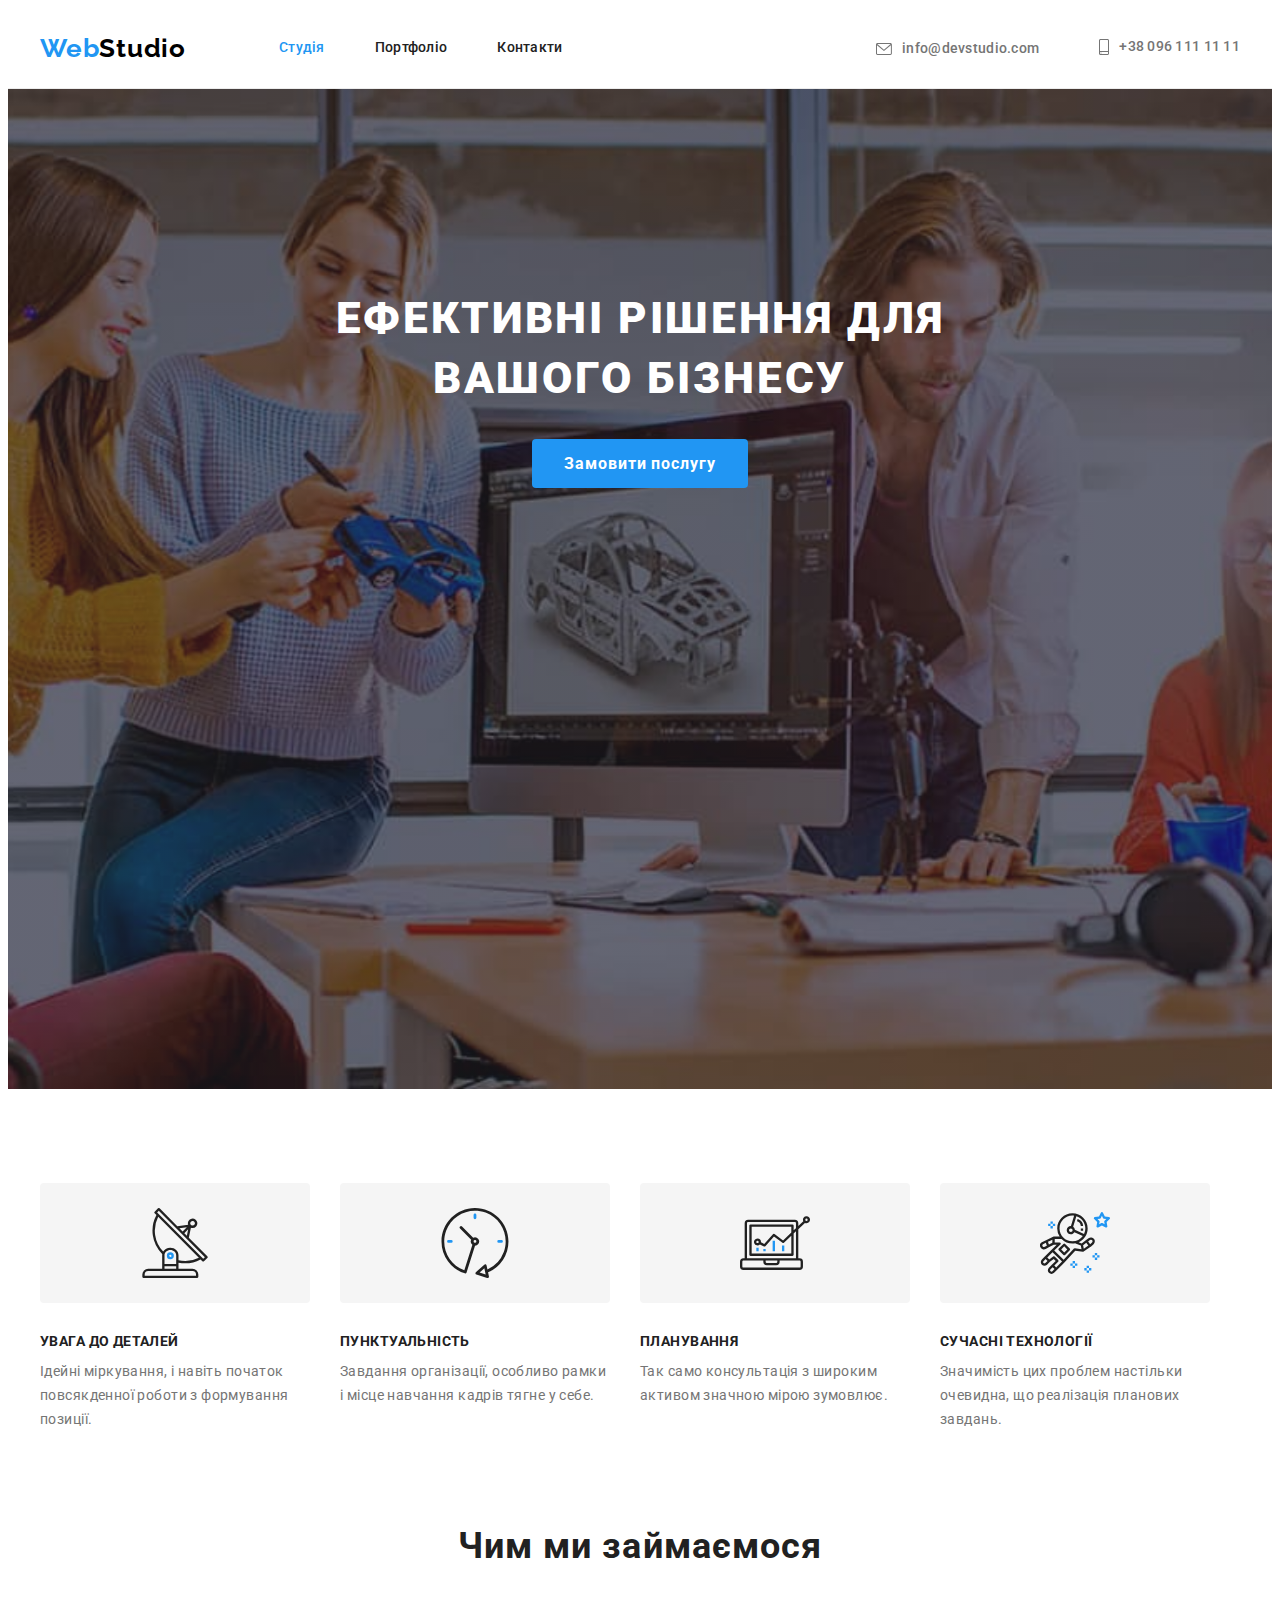
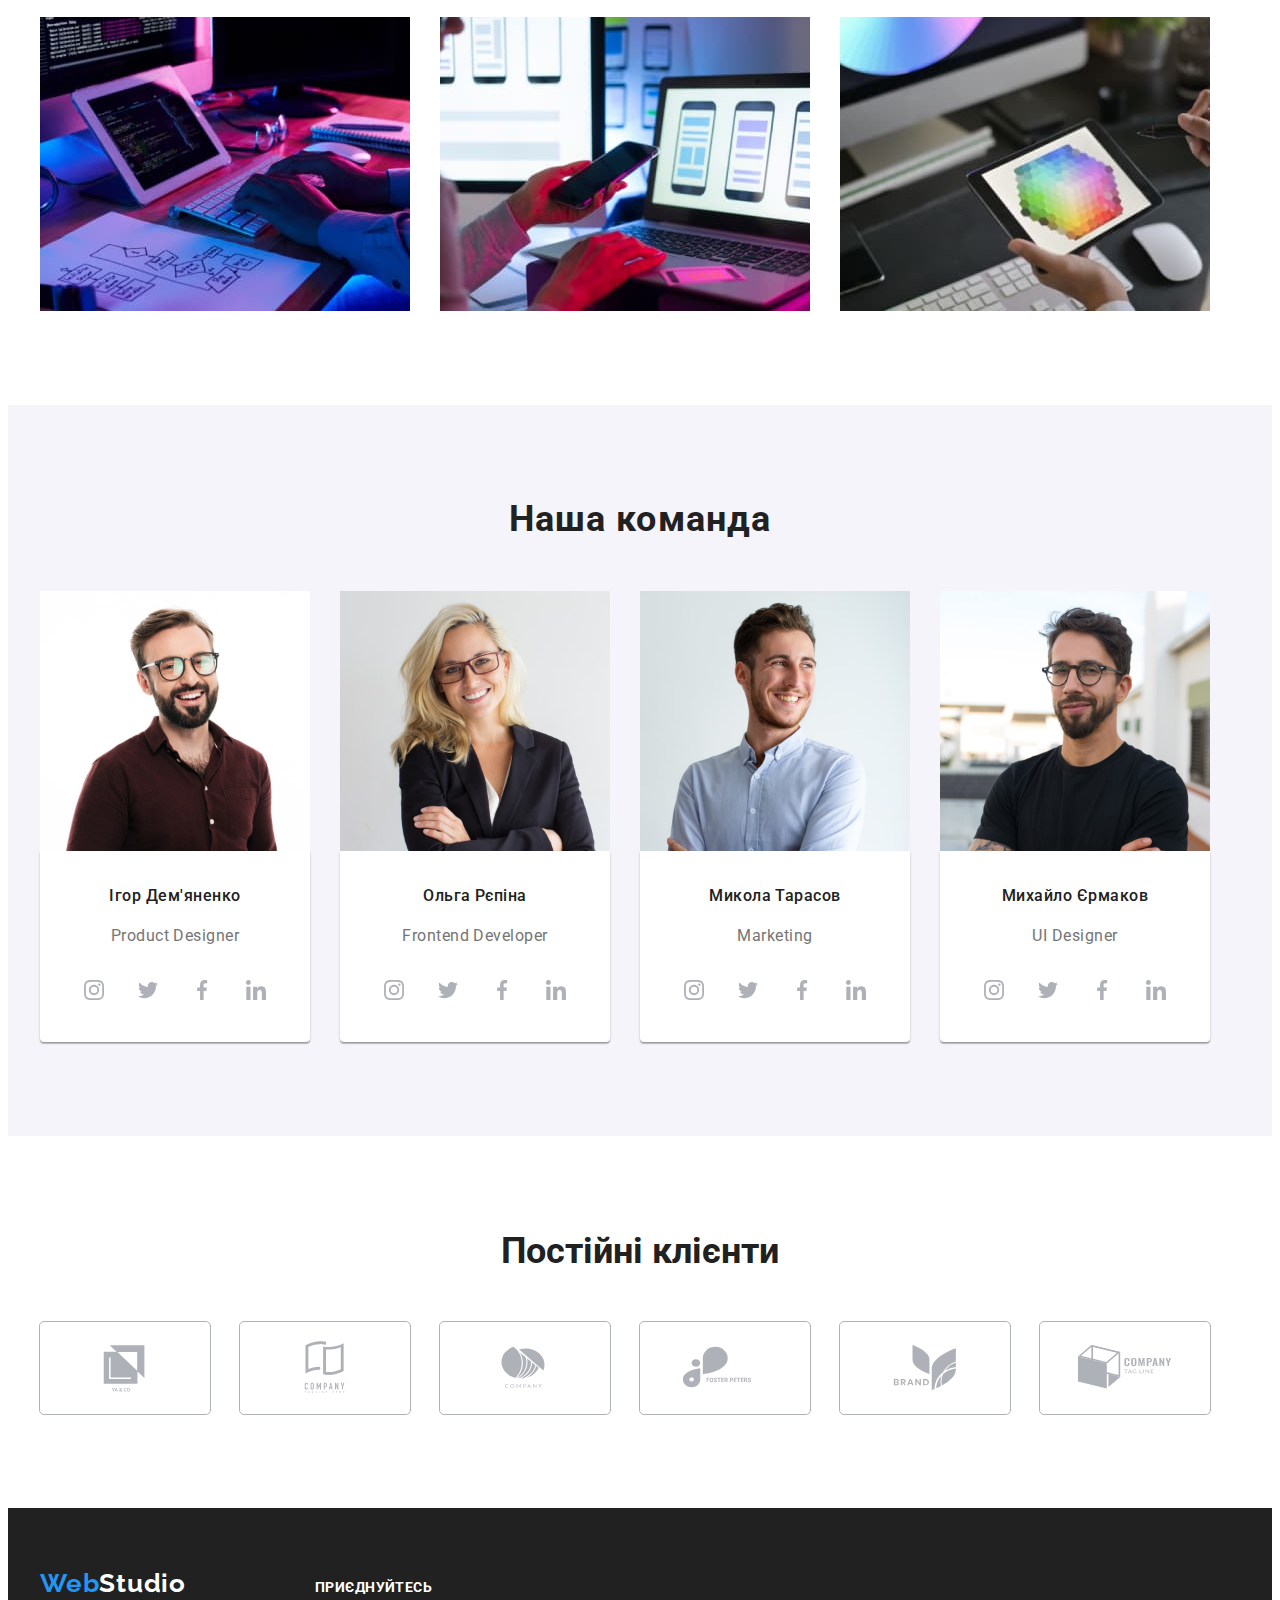
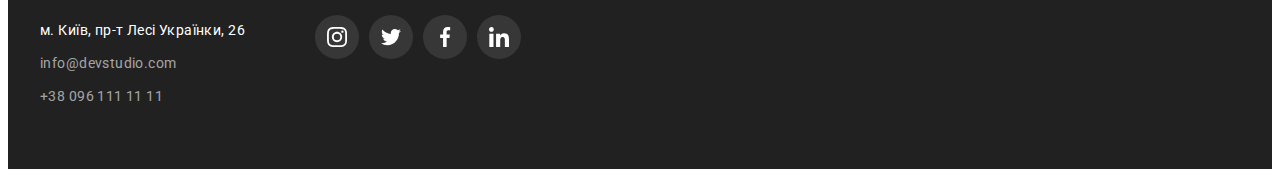
==== index.html @ 2633cb0b "Initial commit" ====
<!DOCTYPE html>
<html lang="uk">
<head>
    <meta charset="UTF-8">
    <meta http-equiv="X-UA-Compatible" content="IE=edge">
    <meta name="viewport" content="width=device-width, initial-scale=1.0">
    <title>Document</title>
    <link rel="stylesheet" href="https://cdnjs.cloudflare.com/ajax/libs/modern-normalize/1.1.0/modern-normalize.min.css"
    integrity="sha512-wpPYUAdjBVSE4KJnH1VR1HeZfpl1ub8YT/NKx4PuQ5NmX2tKuGu6U/JRp5y+Y8XG2tV+wKQpNHVUX03MfMFn9Q=="
    crossorigin="anonymous" referrerpolicy="no-referrer" />
    <link rel="preconnect" href="https://fonts.googleapis.com">
    <link rel="preconnect" href="https://fonts.gstatic.com" crossorigin>
    <link href="https://fonts.googleapis.com/css2?family=Raleway:wght@700&family=Roboto:wght@400;500;700;900&display=swap" rel="stylesheet">
    <link rel="stylesheet" href="./css/style.css">
</head>
<body >

     <!-------------Header------------->
 <header class="header">
    <div class="header-container container">
    
     <a class="logo link" href="./index.html">Web<span class="logo-header">Studio</span></a>
    <nav>    
    <ul class="site-nav">
     <li><a href="./index.html"  class="link current">Студія</a></li>
     <li><a href="./portfolio.html" class="link ">Портфоліо</a></li>
     <li><a href="" class="link">Контакти</a></li>
    </ul>
    </nav>  
   
     <ul class="auth-nav">
    <li class="auth-nav-icon  auth-header">
      <a class="auth-mail link  auth-header" href="mailto:info@devstudio.com">
         <svg class="auth-nav-icon" width="16" height="12">
        <use href="./images/icons.svg.svg#icon-mail"></use>
      </svg>
        info@devstudio.com</a>
    </li>
    <li class="auth-header">
       <a class="auth-tel link " href="tel:380961111111">
         <svg class="auth-nav-icon" width="10" height="16">
        <use href="./images/icons.svg.svg#icon-smartphone"></use>
      </svg>
        +38 096 111 11 11</a>
      </li>
   </ul>
     </div>
     </header>

 <main>
<!---------- hero------------->

 <section class="hero section ">
    <div class="container">
    <h1 class="hero-title">Ефективні рішення для вашого бізнесу</h1>
    <button type="button" class="button">Замовити послугу</button>
    </div>
 </section>
 

  
 <!--------Features------->
 <section class="features section">
    <div class=" container">
    <h2 class="visually-hidden">Особливості</h2>
    <ul  class="features-container">

      
     <li class="">
            <div class="list-item">
              <svg class="" width="70" height="70">
                <use href="./images/icons.svg.svg#icon-antenna"></use>
              </svg>
            </div>
            <h3 class="features-heading">УВАГА ДО ДЕТАЛЕЙ</h3>
            <p class="features-paragraf">Ідейні міркування, і навіть початок повсякденної роботи з формування позиції.</p>
          </li>
    
     <li class="">
          <div class="list-item">
              <svg class="" width="70" height="70">
                <use href="./images/icons.svg.svg#icon-clock"></use>
              </svg>
            </div>
            <h3 class="features-heading">ПУНКТУАЛЬНІСТЬ</h3>
             <p class="features-paragraf">Завдання організації, особливо рамки і місце навчання кадрів тягне у себе.</p>
        </li>

        <li class="">
          <div class="list-item">
              <svg class="" width="70" height="70">
                <use href="./images/icons.svg.svg#icon-diagram"></use>
              </svg>
            </div>
            <h3 class="features-heading">ПЛАНУВАННЯ</h3>
            <p class="features-paragraf">Так само консультація з широким активом значною мірою зумовлює.</p>
        </li>

        <li class=""> 
          <div class="list-item">
              <svg class="" width="70" height="70">
                <use href="./images/icons.svg.svg#icon-astronaut"></use>
              </svg>
            </div>
           <h3 class="features-heading">СУЧАСНІ ТЕХНОЛОГІЇ </h3> 
        <p class="features-paragraf">Значимість цих проблем настільки очевидна, що реалізація планових завдань.</p>
    </li>
    </ul>
</div>
</section>
   
<!----------Techology----------->
 <section class="technology section">
    <div class="container">
<h2 class="section-title">Чим ми займаємося</h2>
<ul class="technology-style">
 <li> <img src="./images/technology/about-1.jpg" alt="технології" width="370"></li>
 <li> <img src="./images/technology/about-2.jpg" alt="технології" width="370"> </li>
 <li> <img src="./images/technology/about-3.jpg" alt="технології" width="370"></li>
</ul>
</div>
</section>



<!--------------Team----------->
<section class="team section ">
    <div class="container">
   <h2 class="section-title">Наша команда</h2>
<ul class="card-set">
    <li class="card-set-item">
     <img src="./images/team/team-1.jpg" alt="член команди" width="270"> 
    <div class="team-wrapper">   
    <h3 class="team-name">Ігор Дем'яненко</h3>
    <p class="team-paragraf" lang="en">Product Designer</p>
      <ul class="socials list">
                <li class="socials-item">
                  <a
                    class="social-links link"
                    href="https://instagram.com"
                    target="_blank"
                    rel="noopener noreferrer"
                    aria-label="Instagram icon"
                  >
                  <svg class="social-icon" width="20" height="20">
                    <use href="./images/icons.svg.svg#icon-instagram"></use>
                  </svg>
                  </a>
                </li>
                <li class="socials-item">
                  <a
                    class="social-links link"
                    href="https://twitter.com"
                    aria-label="Twitter"
                    target="_blank"
                    rel="noopener noreferrer"
                  >
                  <svg class="social-icon" width="20" height="20">
                    <use href="./images/icons.svg.svg#icon-twitter-1"></use>
                  </svg>
                  </a>
                </li>
                <li class="socials-item">
                  <a
                    class="social-links link"
                    href="https://facebook.com"
                    aria-label="Facebook"
                    target="_blank"
                    rel="noopener noreferrer"
                  > 
                  <svg class="social-icon" width="20" height="20">
                    <use href="./images/icons.svg.svg#icon-facebook"></use>
                  </svg>
                  </a>
                </li>
                <li class="socials-item">
                  <a
                    class="social-links link"
                    href="https://linkedin.com"
                    aria-label="LinkedIn"
                    target="_blank"
                    rel="noopener noreferrer"
                  > 
                  <svg class="social-icon" width="20" height="20">
                    <use href="./images/icons.svg.svg#icon-linkedin"></use>
                  </svg>
                  </a>
                </li>
              </ul>
              </div>
            </li>
     <li class="card-set-item"> 
        <img src="./images/team/team-2.jpg" alt="член команди" width="270">
    <div class="team-wrapper">
         <h3  class="team-name">Ольга Рєпіна</h3>
        <p class="team-paragraf" lang="en">Frontend Developer</p>
        <ul class="socials list">
                <li class="socials-item">
                  <a
                    class="social-links link"
                    href="https://instagram.com"
                    target="_blank"
                    rel="noopener noreferrer"
                    aria-label="Instagram icon"
                  >
                  <svg class="social-icon" width="20" height="20">
                    <use href="./images/icons.svg.svg#icon-instagram"></use>
                  </svg>
                  </a>
                </li>
                <li class="socials-item">
                  <a
                    class="social-links link"
                    href="https://twitter.com"
                    aria-label="Twitter"
                    target="_blank"
                    rel="noopener noreferrer"
                  >
                  <svg class="social-icon" width="20" height="20">
                    <use href="./images/icons.svg.svg#icon-twitter-1"></use>
                  </svg>
                  </a>
                </li>
                <li class="socials-item">
                  <a
                    class="social-links link"
                    href="https://facebook.com"
                    aria-label="Facebook"
                    target="_blank"
                    rel="noopener noreferrer"
                  > 
                  <svg class="social-icon" width="20" height="20">
                    <use href="./images/icons.svg.svg#icon-facebook"></use>
                  </svg>
                  </a>
                </li>
                <li class="socials-item">
                  <a
                    class="social-links link"
                    href="https://linkedin.com"
                    aria-label="LinkedIn"
                    target="_blank"
                    rel="noopener noreferrer"
                  > 
                  <svg class="social-icon" width="20" height="20">
                    <use href="./images/icons.svg.svg#icon-linkedin"></use>
                  </svg>
                  </a>
                </li>
              </ul>
      </div>
     </li>

    <li class="card-set-item"> 
    <img src="./images/team/team-3.jpg" alt="член команди" width="270">
    <div class="team-wrapper">
    <h3  class="team-name">Микола Тарасов</h3>
    <p class="team-paragraf" lang="en">Marketing</p>
    <ul class="socials list">
                <li class="socials-item">
                  <a
                    class="social-links link"
                    href="https://instagram.com"
                    target="_blank"
                    rel="noopener noreferrer"
                    aria-label="Instagram icon"
                  >
                  <svg class="social-icon" width="20" height="20">
                    <use href="./images/icons.svg.svg#icon-instagram"></use>
                  </svg>
                  </a>
                </li>
                <li class="socials-item">
                  <a
                    class="social-links link"
                    href="https://twitter.com"
                    aria-label="Twitter"
                    target="_blank"
                    rel="noopener noreferrer"
                  >
                  <svg class="social-icon" width="20" height="20">
                    <use href="./images/icons.svg.svg#icon-twitter-1"></use>
                  </svg>
                  </a>
                </li>
                <li class="socials-item">
                  <a
                    class="social-links link"
                    href="https://facebook.com"
                    aria-label="Facebook"
                    target="_blank"
                    rel="noopener noreferrer"
                  > 
                  <svg class="social-icon" width="20" height="20">
                    <use href="./images/icons.svg.svg#icon-facebook"></use>
                  </svg>
                  </a>
                </li>
                <li class="socials-item">
                  <a
                    class="social-links link"
                    href="https://linkedin.com"
                    aria-label="LinkedIn"
                    target="_blank"
                    rel="noopener noreferrer"
                  > 
                  <svg class="social-icon" width="20" height="20">
                    <use href="./images/icons.svg.svg#icon-linkedin"></use>
                  </svg>
                  </a>
                </li>
              </ul>
    </div>
    </li>

   <li class="card-set-item">
        <img src="./images/team/team-4.jpg" alt="член команди" width="270">
       <div class="team-wrapper">
         <h3  class="team-name">Михайло Єрмаков</h3>
        <p class="team-paragraf" lang="en">UI Designer</p>
        <ul class="socials list">
                <li class="socials-item">
                  <a
                    class="social-links link"
                    href="https://instagram.com"
                    target="_blank"
                    rel="noopener noreferrer"
                    aria-label="Instagram icon"
                  >
                  <svg class="social-icon" width="20" height="20">
                    <use href="./images/icons.svg.svg#icon-instagram"></use>
                  </svg>
                  </a>
                </li>
                <li class="socials-item">
                  <a
                    class="social-links link"
                    href="https://twitter.com"
                    aria-label="Twitter"
                    target="_blank"
                    rel="noopener noreferrer"
                  >
                  <svg class="social-icon" width="20" height="20">
                    <use href="./images/icons.svg.svg#icon-twitter-1"></use>
                  </svg>
                  </a>
                </li>
                <li class="socials-item">
                  <a
                    class="social-links link"
                    href="https://facebook.com"
                    aria-label="Facebook"
                    target="_blank"
                    rel="noopener noreferrer"
                  > 
                  <svg class="social-icon" width="20" height="20">
                    <use href="./images/icons.svg.svg#icon-facebook"></use>
                  </svg>
                  </a>
                </li>
                <li class="socials-item">
                  <a
                    class="social-links link"
                    href="https://linkedin.com"
                    aria-label="LinkedIn"
                    target="_blank"
                    rel="noopener noreferrer"
                  > 
                  <svg class="social-icon" width="20" height="20">
                    <use href="./images/icons.svg.svg#icon-linkedin"></use>
                  </svg>
                  </a>
                </li>
              </ul>
       </div>
    </li>
  </ul>
</div>
</section>

 <!---------------Logo--------------->
  <section class="section">
    <div class="container" >
      <h2 class="logo-title">Постійні клієнти</h2>
      <ul class="logo-icon" >

      <li class="icons-logo">
        <a class="icons-link" href="">
        <svg class="" width="106" height="60">
          <use href="./images/icons.svg.svg#icon-Logo-1"></use>
        </svg>
      </a>
      </li>
      <li class="icons-logo"><a class="icons-link" href="">
         <svg class="" width="106" height="60">
          <use href="./images/icons.svg.svg#icon-Logo-2"></use>
        </svg>
      </a>
      </li>
      <li class="icons-logo"> <a class="icons-link" href="">
         <svg class="" width="106" height="60">
          <use href="./images/icons.svg.svg#icon-Logo-3"></use>
        </svg>
      </a>
      </li>
      <li class="icons-logo"><a class="icons-link" href="">
         <svg class="" width="106" height="60">
          <use href="./images/icons.svg.svg#icon-Logo-4"></use>
        </svg>
      </a>
      </li>
      <li class="icons-logo"> <a class="icons-link" href="">
         <svg class="" width="106" height="60">
          <use href="./images/icons.svg.svg#icon-Logo-5"></use>
        </svg>
      </a>
      </li>
      <li class="icons-logo"> <a class="icons-link" href="">
         <svg class="" width="106" height="60">
          <use href="./images/icons.svg.svg#icon-Logo-6"></use>
        </svg>
      </a>
      </li>
    </ul>
    </div>
  </section>

</main>



<!-------------Footer---------------->

    <footer class="footer">
     <div class="container social-container">
    <div class="footer-section">
      <div class="footer-logo">
    <a class="logo logo-footer link" href="./index.html">Web<span class="logo-studio link">Studio</span></a>
    </div>
     <address class="address">
    <ul>
            <li class="footer-address"><a class="address-name link" href="">м. Київ, пр-т Лесі Українки, 26</a> </li>
            <li class="footer-address"><a class="address-mail link" href="mailto:info@devstudio.com">info@devstudio.com</a> </li>
            <li class="footer-address"> <a class="address-tel link" href="tel:380961111111">+38 096 111 11 11</a></li>
    </ul>
    </address>
    </div>
 
<div class="footer-social">
<h2 class="socials-title">Приєднуйтесь</h2>
<ul class="socials list socials-list ">
      <li class="socials-item">
                  <a
                    class="social-link link"
                    href="https://instagram.com"
                    target="_blank"
                    rel="noopener noreferrer"
                    aria-label="Instagram icon"
                  >
                  <svg class="social-icon" width="20" height="20">
                    <use href="./images/icons.svg.svg#icon-instagram"></use>
                  </svg>
                  </a>
                </li>
                <li class="socials-item">
                  <a
                    class="social-link link"
                    href="https://twitter.com"
                    aria-label="Twitter"
                    target="_blank"
                    rel="noopener noreferrer"
                  >
                  <svg class="social-icon" width="20" height="20">
                    <use href="./images/icons.svg.svg#icon-twitter-1"></use>
                  </svg>
                  </a>
                </li>
                <li class="socials-item">
                  <a
                    class="social-link link"
                    href="https://facebook.com"
                    aria-label="Facebook"
                    target="_blank"
                    rel="noopener noreferrer"
                  > 
                  <svg class="social-icon" width="20" height="20">
                    <use href="./images/icons.svg.svg#icon-facebook"></use>
                  </svg>
                  </a>
                </li>
                <li class="socials-item">
                  <a
                    class="social-link link"
                    href="https://linkedin.com"
                    aria-label="LinkedIn"
                    target="_blank"
                    rel="noopener noreferrer"
                  > 
                  <svg class="social-icon" width="20" height="20">
                    <use href="./images/icons.svg.svg#icon-linkedin"></use>
                  </svg>
                  </a>
                </li>
              </ul>
</div>
</div>
</footer>
</body>
</html>
---- css/style.css ----
:root {
    /******Text-color*********/
--title-text-color: #212121;
--white-color: #FFFFFF;
--paragraf-color: #757575;
--primary-accent-color:#2196F3;
--second-background-color: #2F303A;
--other-backround-color:#F5F4FA;
--primary-background-color: #F5F5F5;
--text-color: #000000;




/**********Others**********/
--indent:30px;
--items:4;
--socials-svg-color:#AFB1B8;
--socials-svg-bg-color: rgba(255, 255, 255, 0.1);
}



body {
    font-family: 'Roboto', sans-serif;
    background-color: #FFFFFF;
    color:var(--title-text-color);
    font-size:14px;
}

.card-set {
    display: flex;
    flex-wrap: wrap;
    gap: var(--indent);
}
.card-set-item{
    flex-basis: calc((100%-var(--indent)*(var(items)-1))/var(--items));
}

/*------------Resets------------*/
h1,h2,h3,h4,h5,h6,p {
    margin:0;
}


ul {
    list-style: none;
    margin:0;
    padding:0;
}
img{
    display: block;
}

.section{
    padding-top: 94px;
    padding-bottom: 94px;
 }

.container {
    width: 1200px;
    padding-left:15px;
    padding-right:15px;
    margin-left: auto;
    margin-right:auto;
}


/* ---------Header-----------*/
.logo {
    margin-right: 93px;
    font-family: Raleway;
    color: var(--primary-accent-color);
    font-weight: 700;
    font-size: 26px;
    line-height: 1.19;
    letter-spacing: 0.03em;
}
.logo-header {
    color: var(--text-color);
}
.logo-link {
    margin-right: 93px;
}

.header{
    border-bottom: 1px solid #ECECEC;
}

.header-container{
    display: flex;
    align-items: center;
    justify-content: center;
   
}
.auth-nav-icon{
    margin-right: 10px;
}

.auth-nav-icon:hover,
.auth-nav-icon:focus{
    fill:var(--primary-accent-color)
}




.auth-nav {
    display: flex;
    margin-left: auto;
    gap: 50px;
  align-items: baseline;
}
.site-nav {
    display:flex;
    align-items: center;
    gap:50px;
}


.site-nav .link {
    display:block;
    padding-top: 32px;
    padding-bottom:32px ;
    color: var(--title-text-color);
    font-weight: 500;
    line-height: 1.14;
    letter-spacing: 0.02em;
   
}
.site-nav .link:hover ,
.site-nav .link:focus{
    color: var(--primary-accent-color);
}
.site-nav .current {
    color: var(--primary-accent-color)
}


.link {
    text-decoration: none ;
}

 .auth-mail {
    color: var(--paragraf-color);
    font-weight: 500;
    line-height: 1.14;
    letter-spacing: 0.02em;
   display: flex;
   align-items: baseline;
   align-items: center;
   display: flex;
   align-items: center;
   
   
}

 .auth-tel {
    color: var(--paragraf-color);
    font-family: 'Roboto';
    font-weight: 500;
    font-size: 14px;
    line-height: 1.14;
    letter-spacing: 0.02em;
    display: flex;
    align-items: center;
}
.auth-nav .auth-mail:hover,
.auth-nav .auth-mail:focus {
    color: #2196F3;
}
.auth-nav .auth-tel:hover,
.auth-nav .auth-tel:focus{
    color: #2196F3;
}
.auth-nav-icon{
    fill: currentColor;
}

/*----------Hero--------------*/
.hero {
    background-color: var(--second-background-color);
    padding: 200px 0;
    height:600px;
    max-width: 1600px;
    margin-left: auto;
    margin-right:auto;
    background-image: linear-gradient(rgba(47, 48, 58, 0.4),
    rgba(47,48,58,0.4)),
    url('../images/backgroung-image.jpg');
    background-size: cover;
    background-repeat: no-repeat;
    background-position: center;
}
.hero-title {
    margin-bottom: 30px;
    font-weight: 900;
    font-size: 44px;
    line-height: 1.36;
    text-align: center;
    letter-spacing: 0.06em;
    text-transform: uppercase;
    width: 696px;
    margin-right: auto;
    margin-left: auto;
    color: var(--white-color)
}
.button {
    display: block;
    margin:auto;
    padding: 10px 32px;
    min-width: 152px ;
    font-family: 'Roboto';
    font-weight: 700;
    font-size: 16px;
    line-height: 1.86;
    display: flex;
    align-items: center;
    text-align: center;
    letter-spacing: 0.06em;
    color: var(--white-color);
    background-color: var(--primary-accent-color);
    border: none;
    border-radius: 4px;
}

.features-container {
   display: flex;
   align-items: center;
   gap: var(--indent);
   align-items:flex-start;
}
.features {
    padding-bottom:0;
}

.features-title {
    line-height: 1.14;
    letter-spacing: 0.03em;
    color:var(--title-text-color) ;
}
.features-heading {
    font-size: 14px;
    line-height: 1.2;
    letter-spacing: 0.03em;
    text-transform: uppercase;
    margin-bottom: 10px;
    
}
.features-paragraf {
    line-height: 1.71;
    letter-spacing: 0.03em;
    color:var(--paragraf-color);
    width: 270px;
}

.list-item {
    display: flex;
    align-items: center;
    justify-content: center;
    height: 120px;
    border-radius: 4px;
    background-position: center;
    background-color: var(--primary-background-color);
    margin-bottom:30px;
    align-items: center;
}




.section-title {
    margin-bottom: 50px;
   font-size: 36px;
    line-height: 1.16;
    text-align: center;
    letter-spacing: 0.03em;
    color: var(--title-text-color);
}

.technology-style {
    display: flex;
    align-items: center;
    gap: var(--indent);
}

.team {
    background-color: var(--other-backround-color);
}

.team .team-name {
    margin-bottom: 10px;
    font-weight: 500;
    font-size: 16px;
    line-height: 1.9;
    letter-spacing: 0.03em;
    text-align: center;
 }
 .team .team-paragraf {
     font-size: 16px;
     margin-bottom:16px;
    line-height: 1.9;
    letter-spacing: 0.03em;
    text-align: center;
    color: var(--paragraf-color)
 }
 
.team-wrapper {
    padding: 30px 0;
    background-color: #FFFFFF;
    border-radius: 0px 0px 4px 4px;
    box-shadow: 0px 1px 3px rgba(0, 0, 0, 0.12),
     0px 1px 1px rgba(0, 0, 0, 0.14),
     0px 2px 1px rgba(0, 0, 0, 0.2);
}

.socials{
  display: flex;
  justify-content: center;
  align-items: center;
  gap: 10px;
}
.social-links{
  display: flex;
  justify-content: center;
  align-items: center;
  width: 44px;
  height: 44px;
  border-radius: 50%;
  fill: var(--socials-svg-color);
  background-color: #fff;
}
.social-links:focus,
.social-links:hover
{
    background-color: var(--primary-accent-color);
    fill: var(--white-color);
}
/***************Logo****************/
.logo-title{
    text-align: center;
    margin-bottom:50px;
    font-weight: 700;
    font-size: 36px;
}
.logo-icon{
    display: flex;
    gap:30px;
    
}

.icons-link{
    display:flex;
    width: 170px;
     border-radius: 4px;
    height: 92px;
    align-items: center;
    justify-content:center;
    fill: var(--socials-svg-color);
    outline: 1px solid var(--socials-svg-color);
}
.icons-link:hover,
.icons-link:focus{
    border: 1px solid #2196F3;
    fill: var(--primary-accent-color);
}



 /*-------------Footer-------------*/
 .footer {
   background-color: var(--title-text-color);
   padding-top: 60px;
   padding-bottom:60px;
}

.logo-footer {
    margin-right: 0;
}

 .logo .logo-studio {
    color: var(--white-color);
 }

.footer-logo {
    margin-bottom: 20px;
}

.footer-address:not(:last-child){
    margin-bottom: 9px;
}

.socials-title{
    color: var(--white-color);
     font-weight: 700;
    font-size: 14px;
    line-height: 16px;
    letter-spacing: 0.03em;
    text-transform: uppercase;
    margin-bottom: 20px;
}
.social-container{
    display: flex;
    align-items: baseline;
    gap:70px;
}  

.social-link{
   display:flex;
  justify-content: center;
  align-items: center;
  border-radius: 50%;
  width:44px ;
  height:44px;
  background-color: var(--socials-svg-bg-color);
  fill: var(--white-color);
}

.social-link:hover,
.social-link:focus{
    background-color: var(--primary-accent-color);
}



 .address .address-name {
    line-height: 1.71;
    letter-spacing: 0.03em;
    font-style:normal;
    color: var(--white-color);
    margin-bottom: 9px;
 }
 .address .address-mail {
    font-style: normal;
    line-height: 1.71;
    letter-spacing: 0.03em;
    color: rgba(255, 255, 255, 0.6);
 }
 .address .address-tel {
     font-style: normal;
    line-height: 1.71;
    letter-spacing: 0.03em;
    color: rgba(255, 255, 255, 0.6);
    }
.address .address-mail:hover,
.address .address-mail:focus{
    color: var(--primary-accent-color);
}
.address .address-tel:hover,
.address .address-tel:focus{
    color: var(--primary-accent-color);
}

.footer-section{
    display: block;
}


.button-portfolio {
    font-family: 'Roboto';
    font-style: normal;
    font-weight: 500;
    font-size: 16px;
    line-height: 1.63;
    text-align: center;
    letter-spacing: 0.03em;
    cursor: pointer;
     color: var(--title-text-color);
     border: none;
}
.button-portfolio:hover ,
.button-portfolio:focus  {
    color: var(--white-color);
    background-color: var(--primary-accent-color); 
    box-shadow: 0px 3px 1px rgba(0, 0, 0, 0.1),
     0px 1px 2px rgba(0, 0, 0, 0.08), 
     0px 2px 2px rgba(0, 0, 0, 0.12);
}
 .galery-title {
    margin-bottom: 4px;
     font-size: 18px;
    line-height: 2;
    letter-spacing: 0.06em;
    color: var(--title-text-color);
}
.galery-paragraf {
   font-size: 16px;
    line-height: 1.88;
    letter-spacing: 0.03em;
    color: var(--paragraf-color);
}
.visually-hidden {
    position:absolute;
    white-space:nowrap;
    width: 1px;
    height: 1px;
    overflow: hidden;
    border:0;
    padding: 0;
    clip:rect(0 0 0 0);
    clip-path:insest(50%);
    margin: -1px;
}

.portfolio-container {
    display: flex;
    justify-content:center;
    gap:8px;
    margin-bottom: 50px;
}
.button-portfolio {
    padding: 6px 22px;
    border-radius: 4px;
}
.galery-wrapper {
    padding: 20px 24px;
    border: 1px solid #EEEEEE;
    border-top: none;
}
.card-set-item:hover,
.card-set-item:focus{
    box-shadow: 0px 1px 1px rgba(0, 0, 0, 0.12),
     0px 4px 4px rgba(0, 0, 0, 0.06), 
     1px 4px 6px rgba(0, 0, 0, 0.16);
}
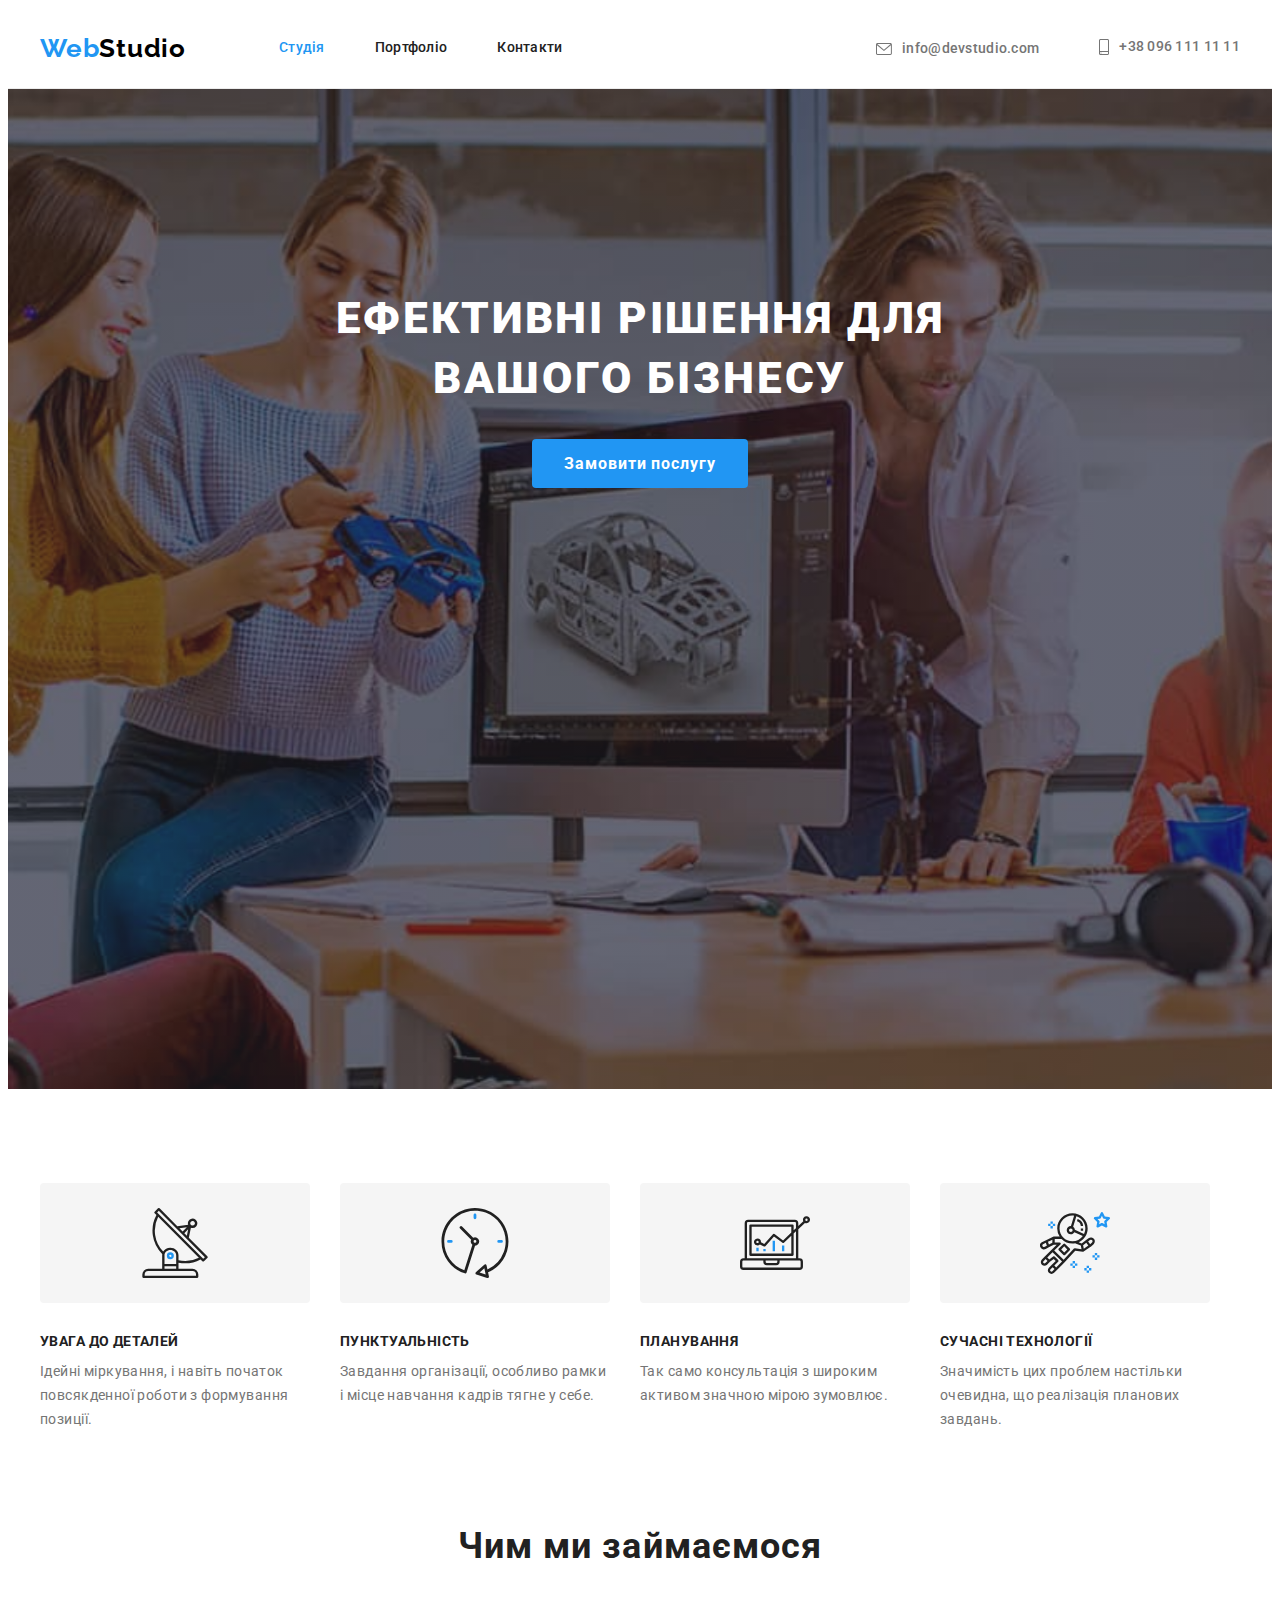
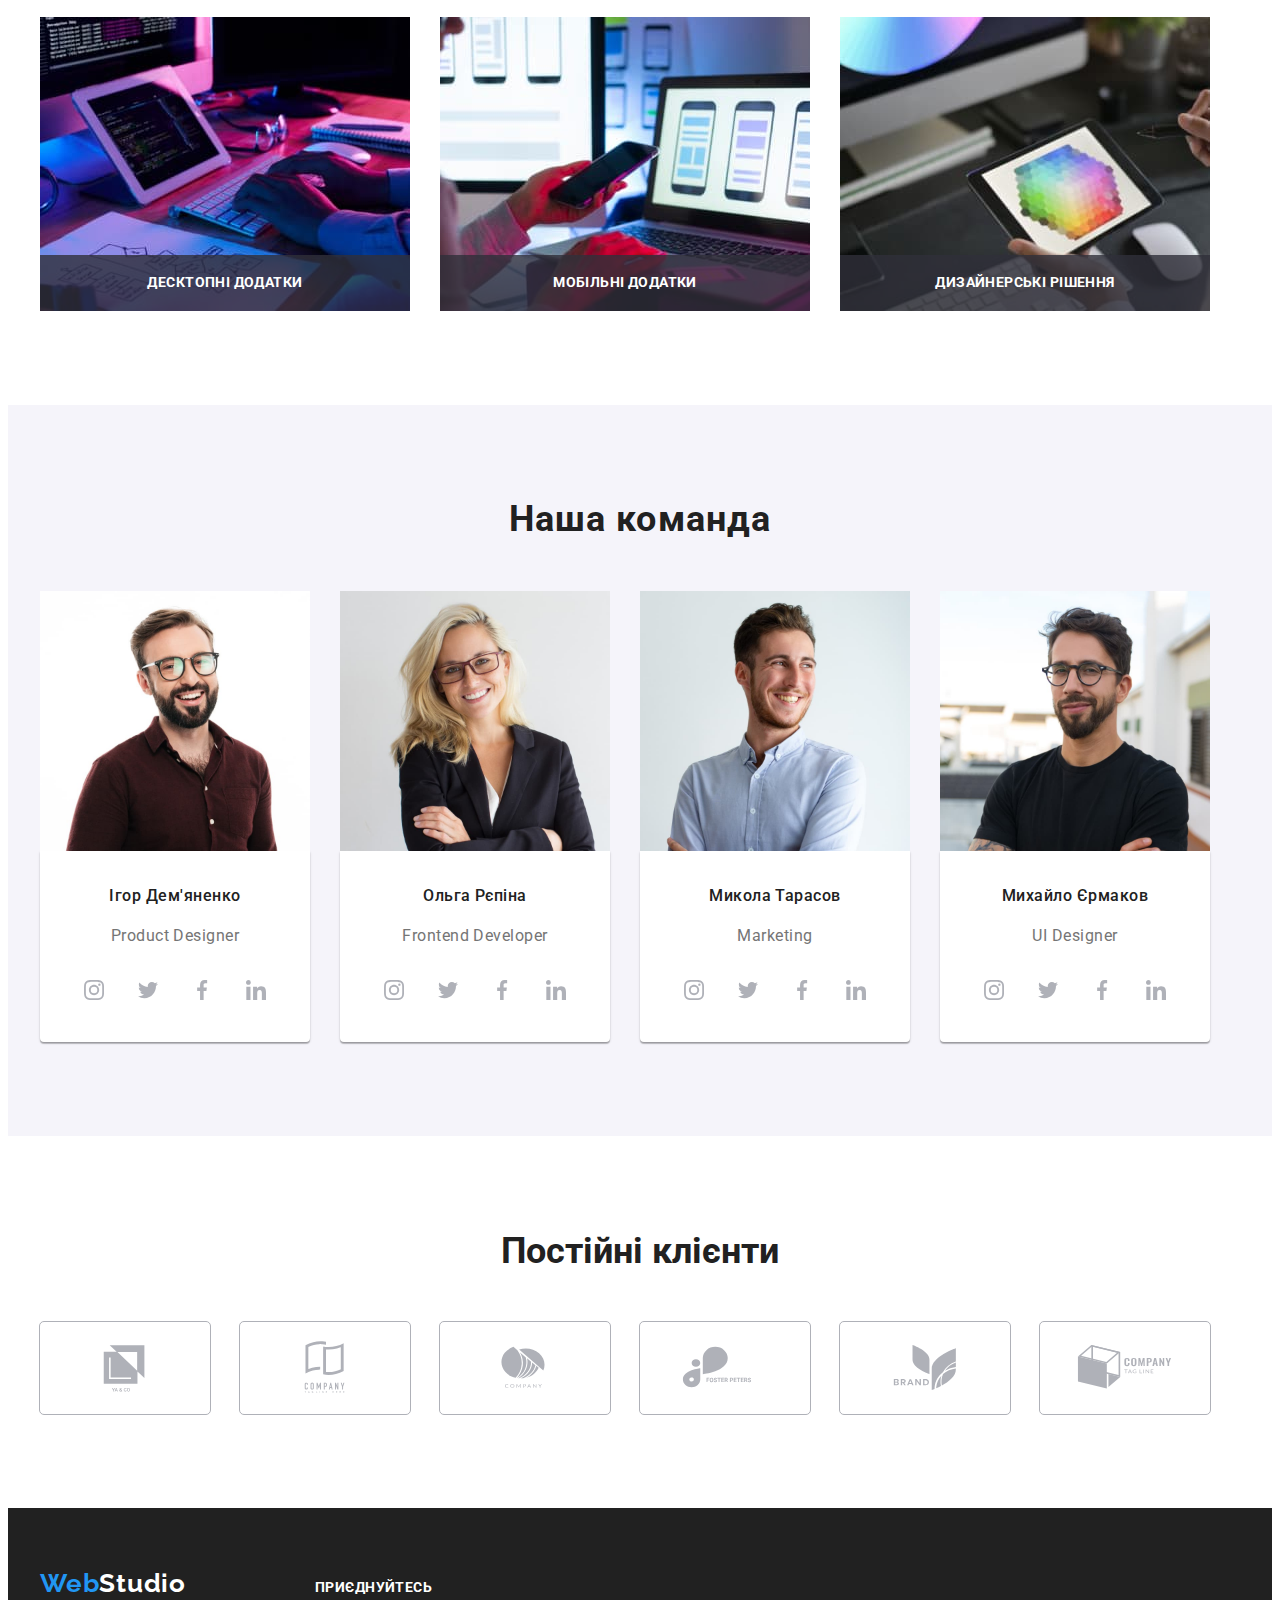
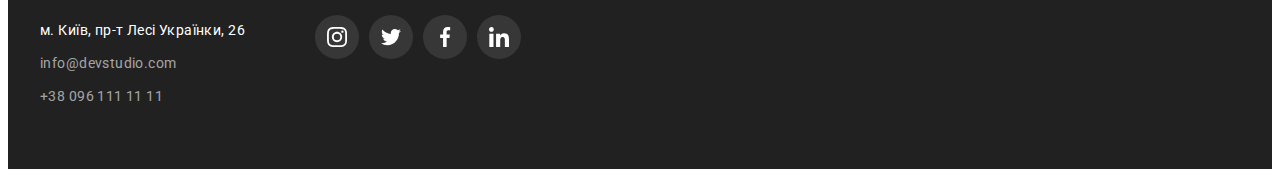
==== commit e6d27324: "add modal window, transition and posotion elements" ====
--- a/index.html
+++ b/index.html
@@ -22,9 +22,9 @@
      <a class="logo link" href="./index.html">Web<span class="logo-header">Studio</span></a>
     <nav>    
     <ul class="site-nav">
-     <li><a href="./index.html"  class="link current">Студія</a></li>
-     <li><a href="./portfolio.html" class="link ">Портфоліо</a></li>
-     <li><a href="" class="link">Контакти</a></li>
+     <li><a  href="./index.html"  class="link current header-nav">Студія</a></li>
+     <li><a  href="./portfolio.html" class="link header-nav">Портфоліо</a></li>
+     <li><a href="" class="link header-nav">Контакти</a></li>
     </ul>
     </nav>  
    
@@ -53,7 +53,7 @@
  <section class="hero section ">
     <div class="container">
     <h1 class="hero-title">Ефективні рішення для вашого бізнесу</h1>
-    <button type="button" class="button">Замовити послугу</button>
+    <button type="button" class="button" data-modal-open>Замовити послугу</button>
     </div>
  </section>
  
@@ -112,14 +112,22 @@
 <!----------Techology----------->
  <section class="technology section">
     <div class="container">
-<h2 class="section-title">Чим ми займаємося</h2>
-<ul class="technology-style">
- <li> <img src="./images/technology/about-1.jpg" alt="технології" width="370"></li>
- <li> <img src="./images/technology/about-2.jpg" alt="технології" width="370"> </li>
- <li> <img src="./images/technology/about-3.jpg" alt="технології" width="370"></li>
-</ul>
-</div>
-</section>
+  <h2 class="section-title">Чим ми займаємося</h2>
+  <ul class="technology-style">
+  <li class="technology">
+     <img src="./images/technology/about-1.jpg" alt="технології" width="370">
+  <div class="tech-overlay">
+    <p class="tech-overlay-text">Десктопні додатки</p></div>
+  </li>
+  <li class="technology"> <img src="./images/technology/about-2.jpg" alt="технології" width="370">
+  <div class="tech-overlay"><p class="tech-overlay-text">Мобільні додатки</p></div>
+  </li>
+  <li class="technology"> <img src="./images/technology/about-3.jpg" alt="технології" width="370">
+    <div class="tech-overlay"><p class="tech-overlay-text">Дизайнерські рішення</p></div>
+  </li>
+  </ul>
+  </div>
+  </section>
 
 
 
@@ -505,5 +513,18 @@
 </div>
 </div>
 </footer>
+
+<!---------Modal Window------------>
+<div class="backdrop is-hidden" data-modal>
+  <div class="modal">
+    <button class="modal-btn" data-modal-close>
+      <svg class="modal-icon" width="11" height="11">
+        <use href="./images/icons.svg.svg#icon-backdrop-icon"></use>
+      </svg>
+    </button>
+  </div>
+</div>
+
+<script src="./modal.js"></script>
 </body>
 </html>--- a/css/style.css
+++ b/css/style.css
@@ -8,6 +8,8 @@
 --other-backround-color:#F5F4FA;
 --primary-background-color: #F5F5F5;
 --text-color: #000000;
+--overlov-bg-color: rgba(33, 150, 243, 0.9);
+--overlov-tech-bg-color:rgba(47, 48, 58, 0.8);
 
 
 
@@ -17,9 +19,9 @@
 --items:4;
 --socials-svg-color:#AFB1B8;
 --socials-svg-bg-color: rgba(255, 255, 255, 0.1);
-}
-
-
+--modal-idx:100;
+--anim-fast: 500ms ease;
+}
 
 body {
     font-family: 'Roboto', sans-serif;
@@ -103,8 +105,6 @@
 }
 
 
-
-
 .auth-nav {
     display: flex;
     margin-left: auto;
@@ -125,6 +125,7 @@
     color: var(--title-text-color);
     font-weight: 500;
     line-height: 1.14;
+    position: relative;
     letter-spacing: 0.02em;
    
 }
@@ -135,6 +136,29 @@
 .site-nav .current {
     color: var(--primary-accent-color)
 }
+.header-nav::after{
+    content:'';
+    position:absolute;
+    left:50%;
+    bottom:0%;
+    transform: translateX(-50%) scaleX(0.3);
+    display: block;
+    width: 100%;
+    height: 4px;
+    border-radius:2px;
+    opacity:0;
+    background-color: var(--primary-accent-color);
+    transition-property: opacity;
+    transition-duration: 250ms;
+    transition-timing-function: cubic-bezier(0.4, 0, 0.2, 1);
+    
+}
+.header-nav:hover::after,
+.header-nav:focus::after{
+     transform: translateX(-50%) scale(1);
+     opacity:1;
+}
+
 
 
 .link {
@@ -151,11 +175,10 @@
    align-items: center;
    display: flex;
    align-items: center;
-   
-   
-}
-
- .auth-tel {
+   transition: color 250ms cubic-bezier(0.4, 0, 0.2, 1);
+}
+
+.auth-tel {
     color: var(--paragraf-color);
     font-family: 'Roboto';
     font-weight: 500;
@@ -164,6 +187,7 @@
     letter-spacing: 0.02em;
     display: flex;
     align-items: center;
+    transition: color 250ms cubic-bezier(0.4, 0, 0.2, 1);
 }
 .auth-nav .auth-mail:hover,
 .auth-nav .auth-mail:focus {
@@ -221,7 +245,38 @@
     color: var(--white-color);
     background-color: var(--primary-accent-color);
     border: none;
+    cursor:pointer;
     border-radius: 4px;
+    transition-property: backround-color;
+    transition-property: outline;
+    transition-duration:250ms;
+    transition-timing-function:
+}
+.button:hover,
+.button:focus{
+    background-color:var(--overlov-tech-bg-color);
+    outline: 1px solid var(--primary-accent-color)
+}
+
+/********Technology section********/
+.tech-overlay{
+    position: absolute;
+    bottom:0;
+    padding-top: 20px;
+    padding-bottom: 20px;
+    background-color: var(--overlov-tech-bg-color);
+    width:100%;
+    text-transform: uppercase;
+}
+.technology{
+    position: relative;
+}
+.tech-overlay-text{
+    font-weight: 700;
+    line-height: 1.14;
+    letter-spacing: 0.03em;
+    color: var(--white-color);
+    text-align: center;
 }
 
 .features-container {
@@ -265,8 +320,6 @@
     margin-bottom:30px;
     align-items: center;
 }
-
-
 
 
 .section-title {
@@ -329,6 +382,9 @@
   border-radius: 50%;
   fill: var(--socials-svg-color);
   background-color: #fff;
+  transition-property:backround-color;
+  transition-duration: 250ms;
+  transition-timing-function: cubic-bezier(0.4, 0, 0.2, 1);
 }
 .social-links:focus,
 .social-links:hover
@@ -358,6 +414,11 @@
     justify-content:center;
     fill: var(--socials-svg-color);
     outline: 1px solid var(--socials-svg-color);
+    transition-property:border;
+    transition-property:fill;
+    transition-duration: 250ms;
+     transition-timing-function: cubic-bezier(0.4, 0, 0.2, 1);
+
 }
 .icons-link:hover,
 .icons-link:focus{
@@ -407,13 +468,16 @@
 
 .social-link{
    display:flex;
-  justify-content: center;
-  align-items: center;
-  border-radius: 50%;
-  width:44px ;
-  height:44px;
-  background-color: var(--socials-svg-bg-color);
-  fill: var(--white-color);
+    justify-content: center;
+    align-items: center;
+    border-radius: 50%;
+    width:44px ;
+    height:44px;
+    background-color: var(--socials-svg-bg-color);
+    fill: var(--white-color);
+    transition-property:background-color;
+    transition-duration: 250ms;
+    transition-timing-function: cubic-bezier(0.4, 0, 0.2, 1);
 }
 
 .social-link:hover,
@@ -435,12 +499,18 @@
     line-height: 1.71;
     letter-spacing: 0.03em;
     color: rgba(255, 255, 255, 0.6);
+    transition-property:color;
+    transition-duration: 250ms;
+     transition-timing-function: cubic-bezier(0.4, 0, 0.2, 1);
  }
  .address .address-tel {
      font-style: normal;
     line-height: 1.71;
     letter-spacing: 0.03em;
     color: rgba(255, 255, 255, 0.6);
+    transition-property:color;
+    transition-duration: 250ms;
+    transition-timing-function: cubic-bezier(0.4, 0, 0.2, 1);
     }
 .address .address-mail:hover,
 .address .address-mail:focus{
@@ -465,8 +535,11 @@
     text-align: center;
     letter-spacing: 0.03em;
     cursor: pointer;
-     color: var(--title-text-color);
-     border: none;
+    color: var(--title-text-color);
+    border: none;
+    transition-property: color background-color box-shadow;
+     transition-duration: 250ms;
+    transition-timing-function: cubic-bezier(0.4, 0, 0.2, 1);
 }
 .button-portfolio:hover ,
 .button-portfolio:focus  {
@@ -489,6 +562,37 @@
     letter-spacing: 0.03em;
     color: var(--paragraf-color);
 }
+.card-set-item:hover .overlay{
+    transform: translateY(0);
+}
+.galery-thumb{
+    position:relative;
+    overflow: hidden;
+}
+.overlay-text{
+font-size: 18px;
+line-height: 1.56;
+letter-spacing: 0.03em;
+color: var(--white-color);
+}
+
+.overlay{
+ position:absolute;
+ top: 0;
+ left: 0;
+ width: 100%;
+ height: 100%;
+ background-color: var(--overlov-bg-color);
+ padding-left: 20px;
+ padding-right: 20px;
+ display: flex;
+ align-items: center;
+ transform: translateY(100%);
+  transition: transform 250ms ease;
+  user-select: none;
+
+}
+
 .visually-hidden {
     position:absolute;
     white-space:nowrap;
@@ -517,13 +621,68 @@
     border: 1px solid #EEEEEE;
     border-top: none;
 }
+
+.card-set-item {
+     transition-property: box-shadow;
+     transition-duration: 250ms;
+    transition-timing-function: cubic-bezier(0.4, 0, 0.2, 1);
+}
+
+
 .card-set-item:hover,
 .card-set-item:focus{
     box-shadow: 0px 1px 1px rgba(0, 0, 0, 0.12),
      0px 4px 4px rgba(0, 0, 0, 0.06), 
      1px 4px 6px rgba(0, 0, 0, 0.16);
 }
-
-
-
-
+/************Modal Window************/
+.backdrop{
+    position:fixed;
+    top:0;
+    left:0;
+    width: 100%;
+    height: 100%;
+    background: rgba(0, 0, 0, 0.2);
+    backdrop-filter: blur(0.1px);
+    transition: opacity 150ms liner,  visibility 150ms liner ;
+
+}
+.modal{
+    position: absolute;
+    top: 50%;
+    left:50%;
+    transform: translateX(-50%) translateY(-50%);
+    width: 528px;
+    min-height: 581px;
+    background: var(--white-color);
+    box-shadow: 0px 1px 3px rgba(0, 0, 0, 0.12),
+     0px 1px 1px rgba(0, 0, 0, 0.14),
+      0px 2px 1px rgba(0, 0, 0, 0.2);
+    border-radius: 4px;
+    transition: tranform var(--anim-fast), opacity var(--anim-fast);
+}
+.modal-btn{
+    position:absolute;
+    top:10px;
+    right:10px;
+    width: 30px;
+    height: 30px;
+    cursor:pointer;
+    background-color: transparent;
+    padding:0;
+    border-radius: 50%;
+    display: flex;
+    align-items: center;
+    justify-content: center;
+    border: 1px solid rgba(0, 0, 0, 0.1);
+
+}
+.backdrop.is-hidden{
+    opacity:0;
+    visibility: hidden;
+    pointer-events: none;
+}
+.backdrop.is-hidden .modal {
+    transform: translateX(-50%) translateY(-70%);
+    opacity:0;
+}